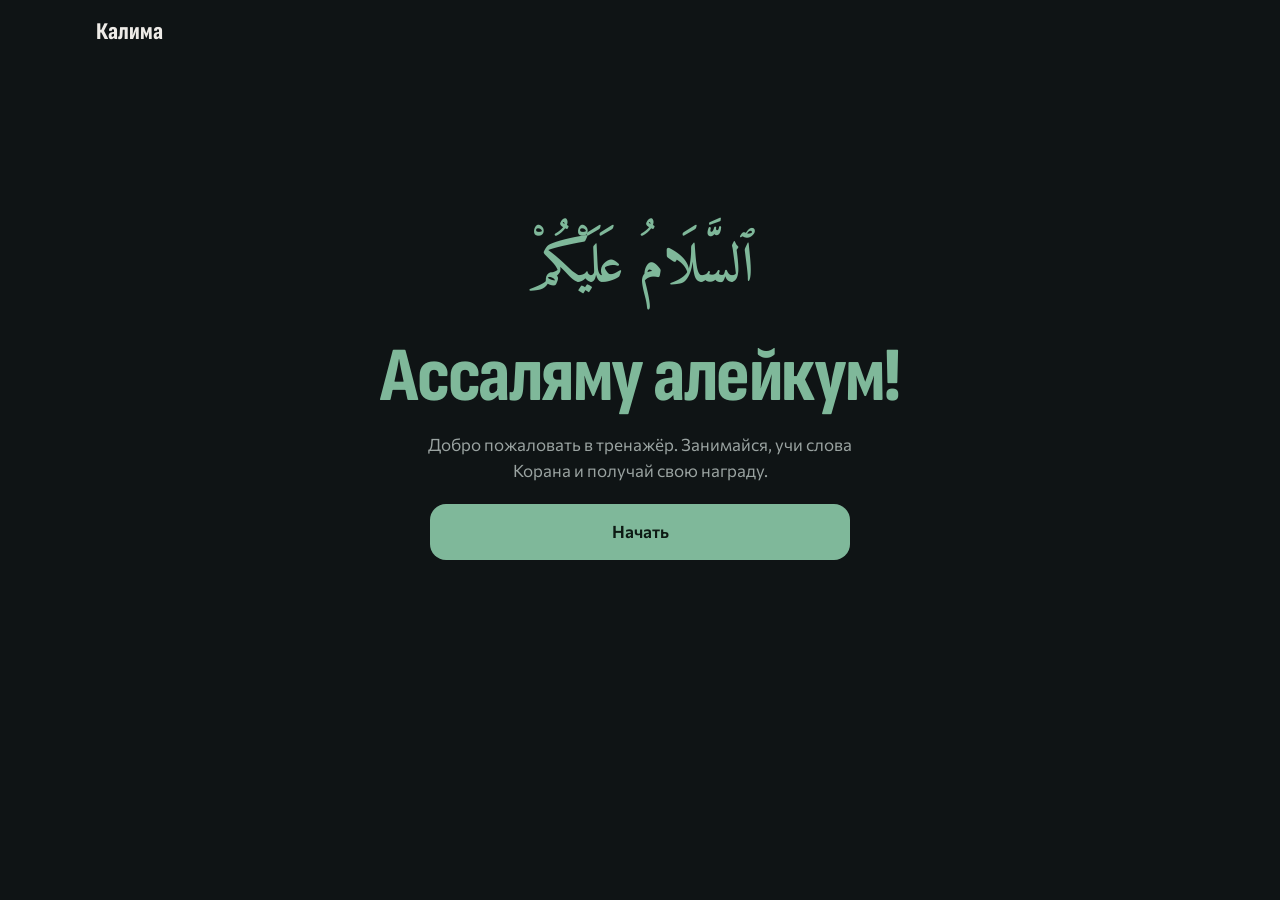
==== index.html @ 05bab37b "Show complete Telegram menu in design preview — index.html" ====
<!doctype html>
<html lang="ru">
<head>
  <meta charset="utf-8">
  <meta name="viewport" content="width=device-width, initial-scale=1, viewport-fit=cover">
  <title>Калима: слова Корана</title>
  <meta name="description" content="Калима: тренажёр слов Корана в Telegram для начинающих. Карточки, тест из трёх вариантов, слова по сурам и повтор забытого.">
  <!-- nurtech-check-disable no-og-image: это мини-приложение Telegram, оно открывается кнопкой бота, а не ссылкой; превью сделаем на шаге публикации, если понадобится -->
  <meta name="theme-color" content="#0F1415">
  <link rel="icon" href="favicon.svg" type="image/svg+xml">
  <link rel="preconnect" href="https://fonts.googleapis.com">
  <link rel="preconnect" href="https://fonts.gstatic.com" crossorigin>
  <link href="https://fonts.googleapis.com/css2?family=Amiri:wght@400;700&family=Commissioner:wght@400;500;600&family=STIX+Two+Text:wght@400;500;600;700&family=Sofia+Sans+Condensed:wght@600;800&display=swap" rel="stylesheet">
  <!-- nurtech-check-disable latin-only-font: Amiri только для арабского текста (lang="ar") -->
  <link rel="stylesheet" href="styles.css?v=20">
  <script>try { var t = JSON.parse(localStorage.getItem('kalima.v1')).s.theme; if (t && t !== 'night') document.documentElement.dataset.theme = t; } catch (e) {}</script>
  <script src="https://telegram.org/js/telegram-web-app.js"></script>
  <script src="app.js?v=20" defer></script>
</head>
<body>
  <main class="app">
    <header class="top">
      <button class="logo" type="button" data-go="home">Калима</button>
      <small id="where"></small>
    </header>
    <div id="view" aria-live="polite">
      <h1 class="muted" style="font-size:var(--s2)">Загружаем слова…</h1>
    </div>
  </main>
  <div id="sheet" hidden></div>
</body>
</html>
---- styles.css ----
/* Калима. Токены и компоненты описаны в DESIGN.md («Ночное чтение»).
   nurtech-check-disable latin-only-font: Amiri только для арабского текста (lang="ar"), русский набран Commissioner и Sofia Sans Condensed */
:root {
  --bg: #0F1415; --raise: #161D1E; --lamp: #2A2620; --ink: #EDEBE7; --muted: #9AA3A1; --line: #273032;
  --accent: #D39A68; --accent-ink: #1A1410; --ok: #7FB89A; --ok-ink: #0E1A14; --bad: #E08378; --scheme: dark;
  --f-head: "Sofia Sans Condensed", sans-serif; --f-text: "Commissioner", sans-serif; --f-ar: "Amiri", serif;
  --s1: .875rem; --s2: 1.0625rem; --s3: 1.5rem; --s4: clamp(2.6rem, 1.6rem + 4.4vw, 4.8rem);
  --word: clamp(4.5rem, 3rem + 10vw, 7.5rem);
}
/* Фоны на выбор (экран «Фон и чтец»). «Ночь» — основной, токены выше. */
:root[data-theme="emerald"] { --bg: #0D1A15; --raise: #13241D; --lamp: #26302A; --ink: #ECF1ED; --muted: #9BAEA5; --line: #22362D; --accent: #D7A06E; --ok: #86C3A1; }
:root[data-theme="sea"] { --bg: #0C1620; --raise: #122130; --lamp: #262B2E; --ink: #E8EDF1; --muted: #97A6B2; --line: #213242; }
:root[data-theme="day"] { --bg: #EEF1EE; --raise: #FFFFFF; --lamp: #F6F4EE; --ink: #18201E; --muted: #56625E; --line: #D5DCD8; --accent: #9E5422; --accent-ink: #FFFFFF; --ok: #2B7A53; --ok-ink: #FFFFFF; --bad: #B23F35; --scheme: light; }
*, *::before, *::after { box-sizing: border-box; margin: 0; }
html { -webkit-text-size-adjust: 100%; }
img, video { max-width: 100%; height: auto; display: block; }
body { background: var(--bg); color: var(--ink); font: 400 var(--s2)/1.55 var(--f-text); min-height: 100svh; -webkit-tap-highlight-color: transparent; }
button { font: inherit; color: inherit; cursor: pointer; }
:focus-visible { outline: 2px solid var(--accent); outline-offset: 3px; }
[hidden] { display: none !important; }

.app { max-width: 1120px; margin: 0 auto; padding: 20px 16px 48px; display: grid; gap: 28px; }
.top { display: flex; justify-content: space-between; align-items: center; gap: 12px; }
.logo { font: 800 var(--s3)/1 var(--f-head); background: none; border: 0; padding: 0; }
.top small, .muted { color: var(--muted); font-size: var(--s1); }

h1 { font: 800 var(--s4)/.9 var(--f-head); letter-spacing: -.02em; text-wrap: balance; }
h2 { font: 800 clamp(1.8rem, 1.4rem + 1.6vw, 2.6rem)/.95 var(--f-head); letter-spacing: -.015em; text-wrap: balance; }
p { text-wrap: pretty; }
.lead { color: var(--muted); margin-top: 14px; max-width: 40ch; }

/* Страница аята */
.page { padding: 32px 20px 24px; border-radius: 24px; background: radial-gradient(120% 70% at 50% 0%, var(--lamp) 0%, var(--raise) 55%); text-align: center; }
.ayah { direction: rtl; font: 400 clamp(1.75rem, 1.3rem + 2.2vw, 2.6rem)/2 var(--f-ar); color: var(--muted); }
.ayah b { font-weight: 700; color: var(--accent); }
.gloss { display: inline-grid; gap: 6px; margin-top: 16px; padding-top: 16px; border-top: 1px solid var(--line); max-width: 46ch; }
.gloss strong { font: 800 var(--s3)/1.05 var(--f-head); }
.gloss span { color: var(--muted); font-size: var(--s1); }

/* Кнопки */
.btn { display: flex; align-items: center; justify-content: center; gap: 10px; min-height: 56px; padding: 0 20px; border-radius: 16px; background: var(--accent); color: var(--accent-ink); font: 600 var(--s2)/1.1 var(--f-text); border: 0; width: 100%; text-align: center; }
.btn:active { filter: brightness(.92); }
.btn.ghost { background: none; color: var(--ink); border: 1px solid var(--line); }
.btn:disabled { opacity: .4; }
.row2 { display: grid; grid-template-columns: 1fr 1fr; gap: 8px; }
.stack { display: grid; gap: 12px; }

/* Список */
.list { border-top: 1px solid var(--line); }
.list > * { display: flex; justify-content: space-between; align-items: center; gap: 12px; width: 100%; min-height: 56px; padding: 8px 0; border: 0; border-bottom: 1px solid var(--line); background: none; text-align: left; text-decoration: none; }
.list b { font: 600 var(--s3)/1 var(--f-head); color: var(--accent); white-space: nowrap; }
.list .sub { display: block; color: var(--muted); font-size: var(--s1); }
.list .ar-s { font: 700 1.6rem/1.2 var(--f-ar); direction: rtl; display: inline-block; min-width: 3.2rem; margin-right: 12px; }

/* Урок */
.progress { height: 4px; border-radius: 2px; background: var(--line); overflow: hidden; }
.progress i { display: block; height: 100%; background: var(--accent); transition: width .3s ease; }
.card { min-height: 300px; display: grid; place-content: center; gap: 12px; border: 0; width: 100%; color: var(--ink); }
.word { font: 700 var(--word)/1.25 var(--f-ar); direction: rtl; }
.card .ru { font: 800 var(--s3)/1.1 var(--f-head); }
.ans { display: grid; gap: 8px; }
.ans button { min-height: 56px; border-radius: 16px; background: var(--raise); border: 1px solid var(--line); font: 500 var(--s2)/1.2 var(--f-text); text-align: left; padding: 10px 18px; }
.ans .ok { border-color: var(--ok); color: var(--ok); }
.ans .bad { border-color: var(--bad); color: var(--bad); }
.note { color: var(--muted); font-size: var(--s1); }

/* Мусхаф */
.verse { padding: 20px 16px; border-radius: 20px; background: var(--raise); display: grid; gap: 12px; }
.verse .n { color: var(--muted); font-size: var(--s1); }
.chips { direction: rtl; display: flex; flex-wrap: wrap; gap: 6px 4px; justify-content: flex-start; }
.chips span, .chips button { font: 400 clamp(1.6rem, 1.3rem + 1.2vw, 2.1rem)/1.7 var(--f-ar); padding: 0 8px; border-radius: 12px; border: 1px solid transparent; background: none; color: var(--muted); }
.chips .k { color: var(--ok); }
.chips .nw { border-color: var(--line); color: var(--ink); }
.chips .lrn { color: var(--accent); }
.legend { display: flex; flex-wrap: wrap; gap: 4px 16px; font-size: var(--s1); color: var(--muted); }
.legend i { display: inline-block; width: 10px; height: 10px; border-radius: 3px; margin-right: 6px; vertical-align: 0; }

/* Нижняя карточка слова */
.sheet-wrap { position: fixed; inset: 0; background: rgb(0 0 0 / .55); display: grid; align-items: end; z-index: 10; }
.sheet { background: var(--raise); border-radius: 24px 24px 0 0; padding: 24px 16px calc(20px + env(safe-area-inset-bottom)); display: grid; gap: 12px; text-align: center; max-width: 640px; width: 100%; margin: 0 auto; border-top: 1px solid var(--line); animation: up .22s ease-out; }
.sheet .ru { font: 800 var(--s3)/1.1 var(--f-head); }
@keyframes up { from { transform: translateY(24px); opacity: 0; } }

.credits { color: var(--muted); font-size: var(--s1); border-top: 1px solid var(--line); padding-top: 16px; }

@media (min-width: 900px) {
  .wrap { display: grid; grid-template-columns: 1.1fr 1fr; gap: 64px; align-items: center; }
  .narrow { max-width: 640px; width: 100%; margin: 0 auto; }
}
@media (prefers-reduced-motion: reduce) { *, *::before, *::after { animation: none !important; transition: none !important; } }

/* Приветствие при первом запуске: зелёный по просьбе заказчицы */
.welcome { min-height: 70svh; display: grid; align-content: center; gap: 20px; text-align: center; justify-items: center; }
.welcome .ayah { color: var(--ok); font-weight: 700; font-size: clamp(2.4rem, 1.8rem + 3vw, 3.4rem); }
.welcome h1 { color: var(--ok); }
.welcome .lead { margin-top: 0; }
.welcome .btn { max-width: 420px; background: var(--ok); color: var(--ok-ink); }

/* Звук */
.sound { display: flex; gap: 8px; justify-content: center; flex-wrap: wrap; }
.snd { display: inline-flex; align-items: center; gap: 8px; min-height: 44px; padding: 0 16px; border-radius: 999px; border: 1px solid var(--line); background: none; color: var(--ink); font: 500 var(--s1)/1 var(--f-text); }
.snd svg { width: 18px; height: 18px; color: var(--accent); }
.snd.on { border-color: var(--accent); color: var(--accent); }
.snd.err { opacity: .5; }
.vhead { display: flex; justify-content: space-between; align-items: center; gap: 12px; }
.chips button:not([class]) { color: var(--muted); }
.card .word { line-height: 1.7; }

/* Хифз */
.hz .chips { justify-content: center; }
.hz .chips button { color: var(--ink); }
.chips .hid { filter: blur(9px); color: var(--muted); }
.seg { display: grid; grid-template-columns: repeat(4, 1fr); gap: 6px; }
.seg button { min-height: 44px; border-radius: 12px; border: 1px solid var(--line); background: none; font: 600 var(--s2)/1 var(--f-head); }
.seg .on { border-color: var(--accent); color: var(--accent); }
.btn svg { width: 20px; height: 20px; }
.btn.okb { background: var(--ok); color: var(--ok-ink); }
.qari { display: grid; grid-template-columns: 1fr 1fr; gap: 6px; }
.qari button { min-height: 44px; border-radius: 12px; border: 1px solid var(--line); background: none; font: 500 var(--s1)/1.2 var(--f-text); padding: 6px 10px; }
.qari .on { border-color: var(--accent); color: var(--accent); }

/* Трекер хифза */
.track { background: var(--raise); border-radius: 20px; padding: 18px 16px; display: grid; gap: 12px; }
.track-top { display: flex; justify-content: space-between; gap: 12px; font-size: var(--s1); color: var(--muted); }
.track-top span:first-child { color: var(--ink); font-weight: 600; }
.today { font-size: var(--s2); }
.today b { font: 800 2.4rem/1 var(--f-head); color: var(--accent); margin-right: 4px; }
.goal { display: grid; gap: 8px; }
.road { position: relative; height: 10px; border-radius: 5px; background: var(--line); margin: 18px 22px 4px 0; }
.road > i { position: absolute; inset: 0 auto 0 0; border-radius: 5px; background: var(--ok); }
.road .stop { position: absolute; top: 50%; width: 12px; height: 12px; margin: -6px 0 0 -6px; border-radius: 50%; background: var(--bg); border: 2px solid var(--muted); }
.road .stop.done { border-color: var(--ok); background: var(--ok); }
.road .crown { position: absolute; right: -22px; top: 50%; transform: translateY(-58%); width: 32px; height: 32px; color: var(--accent); }
.road .crown svg { width: 100%; height: 100%; }
.road .crown.done { color: var(--ok); }
.road-labels { display: flex; justify-content: space-between; font-size: var(--s1); color: var(--muted); }
.plan b { font-size: 1.15rem; }
.remind { display: grid; gap: 10px; }
.time { display: flex; justify-content: space-between; align-items: center; gap: 12px; }
.time input { min-height: 48px; border-radius: 12px; border: 1px solid var(--line); background: var(--bg); color: var(--ink); font: 600 1.25rem/1 var(--f-text); padding: 0 12px; color-scheme: var(--scheme); }

/* Главный экран следует книжному макету: фактура, растительные арки и крупные засечки. */
.home-screen { max-width: 640px; gap: 26px; padding: 24px 8px 40px; }
.home-screen .top { justify-content: flex-start; padding: 0 18px; }
.home-screen .logo { display: flex; align-items: center; gap: 18px; min-height: 54px; font: 700 2.25rem/1.15 "STIX Two Text", Georgia, serif; color: var(--ink); }
.home-screen .logo::before { content: ""; width: 58px; height: 54px; flex: none; border-right: 1px solid #b8b2a0; padding-right: 14px; background: url("data:image/svg+xml,%3Csvg xmlns='http://www.w3.org/2000/svg' viewBox='0 0 64 64'%3E%3Cpath d='M15 28c-3-13 12-12 17-24 5 12 20 11 17 24' fill='none' stroke='%23eee5cb' stroke-width='2.5'/%3E%3Cpath d='M5 33c10 0 19 3 27 12 8-9 17-12 27-12l-3 14c-10-1-19 3-24 10-5-7-14-11-24-10z' fill='%23dfbc7d'/%3E%3Cpath d='M4 48c13-1 23 5 28 12 5-7 15-13 28-12M10 25c10 2 17 8 22 16 5-8 12-14 22-16' fill='none' stroke='%23f6efda' stroke-width='3'/%3E%3C/svg%3E") left center / 42px 48px no-repeat; }
.home { --f-home: "STIX Two Text", Georgia, serif; display: grid; gap: 16px; }
.home h1 { font: 700 clamp(1.9rem, 7.6vw, 2.5rem)/1.15 var(--f-home); letter-spacing: -.025em; margin: 0 16px 4px; text-wrap: auto; }
.choices { display: grid; gap: 12px; }
.choice { --card-ink: #25180c; --card-line: #9f713e; position: relative; isolation: isolate; width: 100%; min-width: 0; min-height: 212px; border: 0; border-radius: 24px; color: var(--card-ink); text-align: left; overflow: hidden; }
.choice::after { content: ""; position: absolute; z-index: -1; inset: 0; pointer-events: none; opacity: .12; background-image: url("data:image/svg+xml,%3Csvg xmlns='http://www.w3.org/2000/svg' width='170' height='170'%3E%3Cfilter id='n'%3E%3CfeTurbulence type='fractalNoise' baseFrequency='.78' numOctaves='3' stitchTiles='stitch'/%3E%3C/filter%3E%3Crect width='100%25' height='100%25' opacity='.6' filter='url(%23n)'/%3E%3C/svg%3E"); mix-blend-mode: multiply; }
.c-words { background: radial-gradient(ellipse at 18% 18%, #f9d9a7, #eebc7c 95%); }
.c-hifz { --card-ink: #123b2b; --card-line: #3e8060; background: radial-gradient(ellipse at 15% 15%, #bcdfc0, #91c4a5 95%); padding: 22px 20px 20px; display: flex; flex-direction: column; justify-content: space-between; gap: 24px; }
.choice-main { position: relative; display: block; width: 100%; min-height: 212px; padding: 24px 20px 78px; border: 0; border-radius: inherit; background: none; text-align: left; color: inherit; }
.c-copy { position: relative; z-index: 1; display: grid; gap: 8px; pointer-events: none; }
.c-title { display: block; max-width: 68%; font: 700 clamp(1.9rem, 8.6vw, 2.7rem)/1.02 var(--f-home); letter-spacing: -.025em; }
.c-desc { display: block; max-width: 78%; font: 400 clamp(.875rem, 3.7vw, 1.125rem)/1.35 var(--f-home); }
.c-words .c-desc { margin-top: 4px; }
.c-subtitle { font-size: clamp(1rem, 4.4vw, 1.375rem); font-weight: 700; }
.c-hifz .c-title { font-size: clamp(2.25rem, 10vw, 3rem); margin-bottom: 0; }
.c-manuscript { position: absolute; z-index: 0; top: 0; right: -2px; bottom: 0; width: 43%; display: grid; place-items: center; pointer-events: none; }
.c-manuscript::before { content: ""; position: absolute; inset: 0; background: var(--card-line); -webkit-mask: url('assets/manuscript-frame.webp') center top / 100% 100% no-repeat; mask: url('assets/manuscript-frame.webp') center top / 100% 100% no-repeat; opacity: .5; }
.c-manuscript [lang="ar"] { position: relative; margin-top: 3px; font: 700 clamp(2.6rem, 12vw, 3.6rem)/1.8 var(--f-ar); direction: rtl; }
.c-hifz .c-manuscript { bottom: 0; }
.c-hifz .c-manuscript::before { -webkit-mask-position: center top; mask-position: center top; opacity: .42; }
.c-hifz .c-manuscript [lang="ar"] { margin-top: -12px; }
.c-footer { position: relative; z-index: 1; display: flex; align-items: end; gap: 16px; width: 100%; }
.c-stat { display: block; font: 500 clamp(.9rem, 3.9vw, 1.125rem)/1.35 var(--f-home); }
.c-arrow { flex: none; display: grid; place-items: center; width: 40px; height: 40px; border-radius: 50%; background: var(--card-ink); color: #f5f1e7; margin-left: auto; }
.c-arrow svg { width: 24px; height: 24px; }
.c-review { position: absolute; z-index: 2; bottom: 24px; left: 20px; width: 58%; min-height: 38px; padding: 8px 16px; border: 0; border-radius: 24px; background: #5b3017; color: #fff3df; display: flex; align-items: center; justify-content: space-between; gap: 8px; font: 600 clamp(.9rem, 4vw, 1.25rem)/1.1 var(--f-home); text-align: left; }
.c-review span { flex: none; width: 18px; height: 18px; transform: rotate(-35deg); }
.c-review svg { width: 100%; height: 100%; }
.c-complete { position: absolute; bottom: 24px; left: 20px; font: 500 1rem/1.3 var(--f-home); }
.c-progress { width: calc(100% - 58px); display: grid; gap: 10px; }
.c-segments { display: flex; gap: 6px; height: 9px; }
.c-segments > span { flex: 1; min-width: 0; border: 1.5px solid rgb(244 252 235 / .8); border-radius: 8px; background: transparent; }
.c-segments > .done { background: var(--card-ink); border-color: var(--card-ink); }
.home-quran { display: flex; align-items: center; gap: 16px; width: 100%; min-height: 80px; padding: 16px 20px; border: 1px solid var(--line); border-radius: 22px; background: linear-gradient(125deg, color-mix(in srgb, var(--raise), var(--ink) 9%), var(--raise)); color: var(--ink); text-align: left; }
.home-book { display: flex; flex: none; align-items: center; width: 52px; padding-right: 16px; border-right: 1px solid color-mix(in srgb, var(--ink), transparent 60%); color: var(--ink); }
.home-book svg { width: 35px; height: 42px; flex: none; stroke-width: 1.2; }
.home-row-title { display: block; font: 700 clamp(1.125rem, 5vw, 1.6rem)/1.2 var(--f-home); }
.home .sub { display: block; color: var(--muted); font: 400 clamp(.875rem, 3.6vw, 1.125rem)/1.4 var(--f-home); margin-top: 4px; }
.home-chevron { width: 20px; height: 24px; flex: none; margin-left: auto; color: var(--ink); }
.home-chevron svg { width: 100%; height: 100%; }
.home-options { margin: 2px 8px 0; border-top: 1px solid var(--line); }
.home-options > button { display: flex; align-items: center; gap: 16px; min-height: 80px; width: 100%; padding: 16px 8px; border: 0; border-bottom: 1px solid var(--line); background: none; text-align: left; }
.home-options > button > span:not([class]) { min-width: 0; }
.home-options .home-row-title { font-size: clamp(1.05rem, 4.4vw, 1.3rem); font-weight: 500; }
.home-option-icon { display: flex; flex: none; align-items: center; width: 42px; padding-right: 14px; border-right: 1px solid var(--line); color: var(--ink); }
.home-option-icon svg { width: 28px; height: 32px; flex: none; stroke-width: 1.5; }
.home-switch { flex: none; margin-left: auto; width: 44px; height: 26px; padding: 3px; border-radius: 20px; background: var(--line); transition: background .2s; }
.home-switch::after { content: ""; display: block; height: 20px; width: 20px; border-radius: 50%; background: var(--ink); transition: transform .2s; }
.home-switch.on { background: #c7994e; }
.home-switch.on::after { transform: translateX(18px); background: #fff1d6; }
.choice-main:focus-visible { outline-offset: -4px; outline-color: var(--card-ink); }
.c-hifz:focus-visible, .c-review:focus-visible { outline-color: var(--ink); }
.choice-main:active, .c-hifz:active, .c-review:active, .home-quran:active { filter: brightness(.95); }
@media (hover: hover) { .choice-main:hover, .c-hifz:hover, .home-quran:hover { filter: brightness(1.035); } }
@media (min-width: 600px) {
  .home-screen { padding: 32px 16px 64px; gap: 30px; }
  .home { gap: 20px; }
  .choice-main, .c-hifz { min-height: 286px; padding-left: 28px; padding-right: 28px; }
  .choice-main { padding-top: 28px; }
  .c-copy { gap: 10px; }
  .c-review { left: 28px; bottom: 28px; min-height: 48px; }
  .c-manuscript [lang="ar"] { font-size: 4rem; }
  .c-arrow { width: 48px; height: 48px; }
  .home-quran { min-height: 108px; padding: 20px 28px; }
}
@media (max-width: 359px) {
  .home-screen { padding-left: 6px; padding-right: 6px; }
  .choice-main, .c-hifz { padding-left: 18px; padding-right: 18px; }
  .c-title { max-width: 70%; }
  .c-desc { font-size: .8rem; }
  .c-subtitle { font-size: .95rem; }
  .c-review { left: 18px; width: 61%; font-size: .85rem; }
  .home-quran { padding: 16px; gap: 12px; }
  .home-book { width: 42px; padding-right: 10px; }
}

/* Фон и чтец */
.themes { display: grid; grid-template-columns: repeat(2, 1fr); gap: 8px; }
.theme { display: grid; gap: 10px; padding: 12px; border-radius: 16px; border: 1px solid var(--line); background: var(--raise); text-align: left; font: 600 var(--s2)/1.1 var(--f-text); }
.theme.on { border-color: var(--accent); box-shadow: inset 0 0 0 1px var(--accent); }
.theme .sw { display: flex; align-items: center; justify-content: space-between; height: 56px; padding: 0 12px; border-radius: 10px; font: 700 1.5rem/1 var(--f-ar); }
.theme .sw i { width: 16px; height: 16px; border-radius: 50%; }
.list .on b { color: var(--accent); }
.list .pick { color: var(--accent); }
.tools { display: flex; gap: 8px; flex-wrap: wrap; justify-content: center; }

/* Тафсир в нижнем окне */
.sheet.long { max-height: 88svh; overflow-y: auto; text-align: left; }
.tabs { display: grid; grid-template-columns: repeat(3, 1fr); gap: 6px; }
.tabs button { min-height: 44px; border-radius: 12px; border: 1px solid var(--line); background: none; font: 500 var(--s1)/1.2 var(--f-text); padding: 6px 4px; white-space: nowrap; }
.tabs .on { border-color: var(--accent); color: var(--accent); }
.tafsir { display: grid; gap: 10px; max-width: 65ch; }
.tafsir p { line-height: 1.6; }
.sheet h3 { font: 800 var(--s3)/1.05 var(--f-head); }

/* Картинка аята для статуса */
.tabs.two { grid-template-columns: 1fr 1fr; }
.shot { width: 100%; max-width: 300px; max-height: 52svh; object-fit: contain; margin: 0 auto; border-radius: 16px; border: 1px solid var(--line); }

/* Чтение Корана */
.find { min-height: 48px; border-radius: 12px; border: 1px solid var(--line); background: var(--raise); color: var(--ink); font: 400 var(--s2)/1 var(--f-text); padding: 0 14px; width: 100%; }
.find::placeholder { color: var(--muted); }
.seg.three { grid-template-columns: repeat(3, 1fr); }
.mushaf { padding: 24px 16px; border-radius: 24px; background: radial-gradient(120% 40% at 50% 0%, var(--lamp) 0%, var(--raise) 60%); font: 400 calc(1.75rem * var(--fs, 1))/2.1 var(--f-ar); text-align: justify; }
.mushaf .opening { text-align: center; color: var(--muted); font-size: .8em; }
.mushaf .basm { color: var(--ink); font-size: 1em; margin-bottom: 8px; }
.mushaf .flow { text-align: justify; text-align-last: center; }
.mushaf .rv { padding: 12px 0; border-bottom: 1px solid var(--line); text-align: right; }
.mushaf .rv:last-child { border-bottom: 0; }
.mushaf .rv .note { font-family: var(--f-text); line-height: 1.5; text-align: left; margin-top: 6px; }
.ra { cursor: pointer; border-radius: 8px; transition: background-color .2s ease, color .2s ease; }
.ra.now { color: var(--accent); background: color-mix(in srgb, var(--accent) 14%, transparent); }
.rn { color: var(--accent); font-size: .85em; white-space: nowrap; }
.seg.juz { grid-template-columns: repeat(6, 1fr); }
.list .tick { flex: none; display: grid; place-items: center; width: 26px; height: 26px; border-radius: 8px; border: 1.5px solid var(--line); color: var(--accent-ink); }
.list .on .tick { background: var(--accent); border-color: var(--accent); }
.list .tick svg { width: 16px; height: 16px; }
.btn.stick { position: sticky; bottom: calc(12px + env(safe-area-inset-bottom)); }
.undo { display: flex; align-items: center; justify-content: space-between; gap: 12px; padding: 8px 12px 8px 16px; border: 1px solid var(--line); border-radius: 12px; font-size: var(--s1); }
.undo button { flex: none; min-height: 44px; padding: 0 8px; border: 0; background: none; color: var(--accent); font: 600 var(--s1)/1 var(--f-text); }
.seg.juz .on { background: var(--accent); border-color: var(--accent); color: var(--accent-ink); }
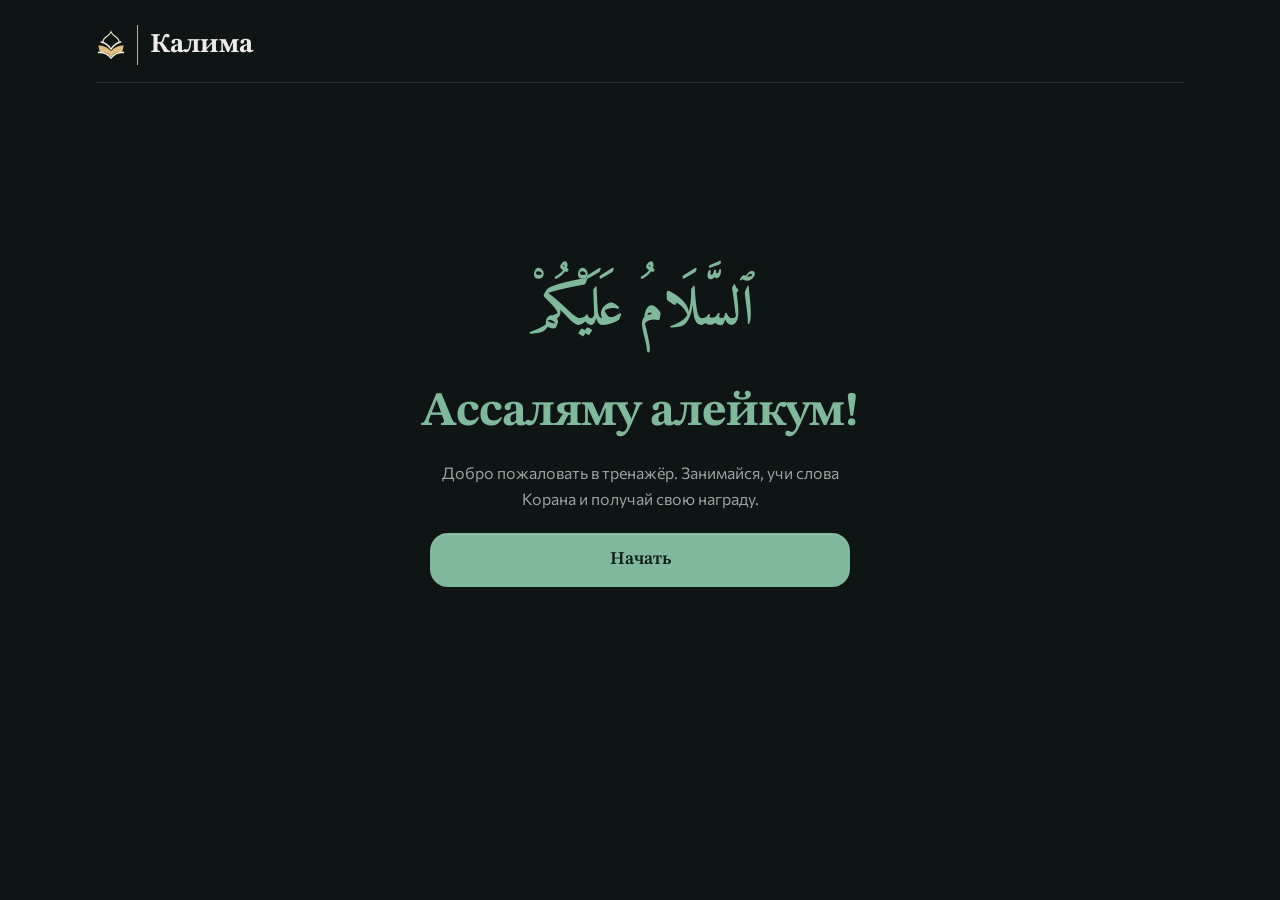
==== commit 4d2e9ede: "Unify inner screens and switch default tafsir to Russian Ibn Kathir" ====
--- a/index.html
+++ b/index.html
@@ -10,12 +10,12 @@
   <link rel="icon" href="favicon.svg" type="image/svg+xml">
   <link rel="preconnect" href="https://fonts.googleapis.com">
   <link rel="preconnect" href="https://fonts.gstatic.com" crossorigin>
-  <link href="https://fonts.googleapis.com/css2?family=Amiri:wght@400;700&family=Commissioner:wght@400;500;600&family=STIX+Two+Text:wght@400;500;600;700&family=Sofia+Sans+Condensed:wght@600;800&display=swap" rel="stylesheet">
+  <link href="https://fonts.googleapis.com/css2?family=Amiri:wght@400;700&family=Commissioner:wght@400;500;600&family=STIX+Two+Text:wght@400;500;600;700&display=swap" rel="stylesheet">
   <!-- nurtech-check-disable latin-only-font: Amiri только для арабского текста (lang="ar") -->
-  <link rel="stylesheet" href="styles.css?v=20">
+  <link rel="stylesheet" href="styles.css?v=22">
   <script>try { var t = JSON.parse(localStorage.getItem('kalima.v1')).s.theme; if (t && t !== 'night') document.documentElement.dataset.theme = t; } catch (e) {}</script>
   <script src="https://telegram.org/js/telegram-web-app.js"></script>
-  <script src="app.js?v=20" defer></script>
+  <script src="app.js?v=22" defer></script>
 </head>
 <body>
   <main class="app">
--- a/styles.css
+++ b/styles.css
@@ -1,11 +1,11 @@
 /* Калима. Токены и компоненты описаны в DESIGN.md («Ночное чтение»).
-   nurtech-check-disable latin-only-font: Amiri только для арабского текста (lang="ar"), русский набран Commissioner и Sofia Sans Condensed */
+   nurtech-check-disable latin-only-font: Amiri только для арабского текста (lang="ar"), русский набран Commissioner и STIX Two Text */
 :root {
   --bg: #0F1415; --raise: #161D1E; --lamp: #2A2620; --ink: #EDEBE7; --muted: #9AA3A1; --line: #273032;
   --accent: #D39A68; --accent-ink: #1A1410; --ok: #7FB89A; --ok-ink: #0E1A14; --bad: #E08378; --scheme: dark;
-  --f-head: "Sofia Sans Condensed", sans-serif; --f-text: "Commissioner", sans-serif; --f-ar: "Amiri", serif;
-  --s1: .875rem; --s2: 1.0625rem; --s3: 1.5rem; --s4: clamp(2.6rem, 1.6rem + 4.4vw, 4.8rem);
-  --word: clamp(4.5rem, 3rem + 10vw, 7.5rem);
+  --f-head: "STIX Two Text", Georgia, serif; --f-text: "Commissioner", sans-serif; --f-ar: "Amiri", serif;
+  --s1: .875rem; --s2: 1.0625rem; --s3: 1.5rem; --s4: clamp(2rem, 1.4rem + 2.4vw, 3rem);
+  --word: clamp(3.5rem, 15vw, 6.5rem);
 }
 /* Фоны на выбор (экран «Фон и чтец»). «Ночь» — основной, токены выше. */
 :root[data-theme="emerald"] { --bg: #0D1A15; --raise: #13241D; --lamp: #26302A; --ink: #ECF1ED; --muted: #9BAEA5; --line: #22362D; --accent: #D7A06E; --ok: #86C3A1; }
@@ -24,8 +24,8 @@
 .logo { font: 800 var(--s3)/1 var(--f-head); background: none; border: 0; padding: 0; }
 .top small, .muted { color: var(--muted); font-size: var(--s1); }
 
-h1 { font: 800 var(--s4)/.9 var(--f-head); letter-spacing: -.02em; text-wrap: balance; }
-h2 { font: 800 clamp(1.8rem, 1.4rem + 1.6vw, 2.6rem)/.95 var(--f-head); letter-spacing: -.015em; text-wrap: balance; }
+h1 { font: 700 var(--s4)/1.12 var(--f-head); letter-spacing: -.02em; text-wrap: balance; }
+h2 { font: 700 clamp(1.7rem, 1.35rem + 1.4vw, 2.4rem)/1.14 var(--f-head); letter-spacing: -.015em; text-wrap: balance; }
 p { text-wrap: pretty; }
 .lead { color: var(--muted); margin-top: 14px; max-width: 40ch; }
 
@@ -34,7 +34,7 @@
 .ayah { direction: rtl; font: 400 clamp(1.75rem, 1.3rem + 2.2vw, 2.6rem)/2 var(--f-ar); color: var(--muted); }
 .ayah b { font-weight: 700; color: var(--accent); }
 .gloss { display: inline-grid; gap: 6px; margin-top: 16px; padding-top: 16px; border-top: 1px solid var(--line); max-width: 46ch; }
-.gloss strong { font: 800 var(--s3)/1.05 var(--f-head); }
+.gloss strong { font: 700 var(--s3)/1.2 var(--f-head); }
 .gloss span { color: var(--muted); font-size: var(--s1); }
 
 /* Кнопки */
@@ -57,7 +57,7 @@
 .progress i { display: block; height: 100%; background: var(--accent); transition: width .3s ease; }
 .card { min-height: 300px; display: grid; place-content: center; gap: 12px; border: 0; width: 100%; color: var(--ink); }
 .word { font: 700 var(--word)/1.25 var(--f-ar); direction: rtl; }
-.card .ru { font: 800 var(--s3)/1.1 var(--f-head); }
+.card .ru { font: 700 var(--s3)/1.2 var(--f-head); }
 .ans { display: grid; gap: 8px; }
 .ans button { min-height: 56px; border-radius: 16px; background: var(--raise); border: 1px solid var(--line); font: 500 var(--s2)/1.2 var(--f-text); text-align: left; padding: 10px 18px; }
 .ans .ok { border-color: var(--ok); color: var(--ok); }
@@ -78,7 +78,7 @@
 /* Нижняя карточка слова */
 .sheet-wrap { position: fixed; inset: 0; background: rgb(0 0 0 / .55); display: grid; align-items: end; z-index: 10; }
 .sheet { background: var(--raise); border-radius: 24px 24px 0 0; padding: 24px 16px calc(20px + env(safe-area-inset-bottom)); display: grid; gap: 12px; text-align: center; max-width: 640px; width: 100%; margin: 0 auto; border-top: 1px solid var(--line); animation: up .22s ease-out; }
-.sheet .ru { font: 800 var(--s3)/1.1 var(--f-head); }
+.sheet .ru { font: 700 var(--s3)/1.2 var(--f-head); }
 @keyframes up { from { transform: translateY(24px); opacity: 0; } }
 
 .credits { color: var(--muted); font-size: var(--s1); border-top: 1px solid var(--line); padding-top: 16px; }
@@ -124,7 +124,7 @@
 .track-top { display: flex; justify-content: space-between; gap: 12px; font-size: var(--s1); color: var(--muted); }
 .track-top span:first-child { color: var(--ink); font-weight: 600; }
 .today { font-size: var(--s2); }
-.today b { font: 800 2.4rem/1 var(--f-head); color: var(--accent); margin-right: 4px; }
+.today b { font: 700 2.4rem/1 var(--f-head); color: var(--accent); margin-right: 4px; }
 .goal { display: grid; gap: 8px; }
 .road { position: relative; height: 10px; border-radius: 5px; background: var(--line); margin: 18px 22px 4px 0; }
 .road > i { position: absolute; inset: 0 auto 0 0; border-radius: 5px; background: var(--ok); }
@@ -142,8 +142,8 @@
 /* Главный экран следует книжному макету: фактура, растительные арки и крупные засечки. */
 .home-screen { max-width: 640px; gap: 26px; padding: 24px 8px 40px; }
 .home-screen .top { justify-content: flex-start; padding: 0 18px; }
-.home-screen .logo { display: flex; align-items: center; gap: 18px; min-height: 54px; font: 700 2.25rem/1.15 "STIX Two Text", Georgia, serif; color: var(--ink); }
-.home-screen .logo::before { content: ""; width: 58px; height: 54px; flex: none; border-right: 1px solid #b8b2a0; padding-right: 14px; background: url("data:image/svg+xml,%3Csvg xmlns='http://www.w3.org/2000/svg' viewBox='0 0 64 64'%3E%3Cpath d='M15 28c-3-13 12-12 17-24 5 12 20 11 17 24' fill='none' stroke='%23eee5cb' stroke-width='2.5'/%3E%3Cpath d='M5 33c10 0 19 3 27 12 8-9 17-12 27-12l-3 14c-10-1-19 3-24 10-5-7-14-11-24-10z' fill='%23dfbc7d'/%3E%3Cpath d='M4 48c13-1 23 5 28 12 5-7 15-13 28-12M10 25c10 2 17 8 22 16 5-8 12-14 22-16' fill='none' stroke='%23f6efda' stroke-width='3'/%3E%3C/svg%3E") left center / 42px 48px no-repeat; }
+.logo { display: flex; align-items: center; gap: 18px; min-height: 54px; font: 700 2.25rem/1.15 "STIX Two Text", Georgia, serif; color: var(--ink); }
+.logo::before { content: ""; width: 58px; height: 54px; flex: none; border-right: 1px solid #b8b2a0; padding-right: 14px; background: url("data:image/svg+xml,%3Csvg xmlns='http://www.w3.org/2000/svg' viewBox='0 0 64 64'%3E%3Cpath d='M15 28c-3-13 12-12 17-24 5 12 20 11 17 24' fill='none' stroke='%23eee5cb' stroke-width='2.5'/%3E%3Cpath d='M5 33c10 0 19 3 27 12 8-9 17-12 27-12l-3 14c-10-1-19 3-24 10-5-7-14-11-24-10z' fill='%23dfbc7d'/%3E%3Cpath d='M4 48c13-1 23 5 28 12 5-7 15-13 28-12M10 25c10 2 17 8 22 16 5-8 12-14 22-16' fill='none' stroke='%23f6efda' stroke-width='3'/%3E%3C/svg%3E") left center / 42px 48px no-repeat; }
 .home { --f-home: "STIX Two Text", Georgia, serif; display: grid; gap: 16px; }
 .home h1 { font: 700 clamp(1.9rem, 7.6vw, 2.5rem)/1.15 var(--f-home); letter-spacing: -.025em; margin: 0 16px 4px; text-wrap: auto; }
 .choices { display: grid; gap: 12px; }
@@ -236,7 +236,7 @@
 .tabs .on { border-color: var(--accent); color: var(--accent); }
 .tafsir { display: grid; gap: 10px; max-width: 65ch; }
 .tafsir p { line-height: 1.6; }
-.sheet h3 { font: 800 var(--s3)/1.05 var(--f-head); }
+.sheet h3 { font: 700 var(--s3)/1.2 var(--f-head); }
 
 /* Картинка аята для статуса */
 .tabs.two { grid-template-columns: 1fr 1fr; }
@@ -264,3 +264,81 @@
 .undo { display: flex; align-items: center; justify-content: space-between; gap: 12px; padding: 8px 12px 8px 16px; border: 1px solid var(--line); border-radius: 12px; font-size: var(--s1); }
 .undo button { flex: none; min-height: 44px; padding: 0 8px; border: 0; background: none; color: var(--accent); font: 600 var(--s1)/1 var(--f-text); }
 .seg.juz .on { background: var(--accent); border-color: var(--accent); color: var(--accent-ink); }
+
+/* Единое книжное оформление уроков, хифза, чтения и настроек. */
+.app:not(.home-screen) { padding-top: 24px; gap: 24px; }
+.app:not(.home-screen) .top { padding-bottom: 16px; border-bottom: 1px solid var(--line); }
+.app:not(.home-screen) .logo { font-size: 1.7rem; gap: 12px; min-height: 42px; }
+.app:not(.home-screen) .logo::before { width: 42px; height: 40px; padding-right: 10px; background-size: 30px 36px; }
+.top small:not(:empty) { padding: 5px 10px; border: 1px solid var(--line); border-radius: 999px; max-width: 45%; text-align: right; }
+.top small:empty { display: none; }
+.stack { gap: 16px; }
+.stack > *, .wrap > *, .row2 > * { min-width: 0; }
+.lead { font-size: 1rem; line-height: 1.65; }
+.page { position: relative; isolation: isolate; overflow: hidden; padding: 30px 22px; border: 1px solid var(--line); background: radial-gradient(ellipse at 50% 0%, var(--lamp), var(--raise) 72%); }
+.page::before { content: ""; position: absolute; pointer-events: none; z-index: -1; top: -28px; right: -35px; width: 180px; height: 270px; background: var(--accent); -webkit-mask: url('assets/manuscript-frame.webp') center / contain no-repeat; mask: url('assets/manuscript-frame.webp') center / contain no-repeat; opacity: .09; }
+.page .ayah { line-height: 2.1; }
+.gloss { padding-top: 18px; margin-top: 20px; gap: 10px; }
+.gloss strong { color: var(--ink); }
+.gloss span { line-height: 1.7; }
+.btn { min-height: 54px; padding: 12px 18px; border: 1px solid transparent; border-radius: 18px; font: 600 1.125rem/1.25 var(--f-head); text-decoration: none; }
+.btn.ghost { background: color-mix(in srgb, var(--raise), transparent 20%); }
+.btn:not(.ghost):not(.okb) { box-shadow: inset 0 1px 0 rgb(255 255 255 / .15); }
+.btn:disabled { cursor: default; }
+.card { min-height: 340px; border-color: color-mix(in srgb, var(--accent) 35%, var(--line)); }
+.card .word { color: var(--accent); }
+.card .note { line-height: 1.6; }
+.progress { height: 6px; border-radius: 8px; }
+.progress i { border-radius: inherit; }
+.ans { gap: 10px; }
+.ans button { padding: 16px 18px; min-height: 60px; border-radius: 18px; font-size: 1rem; line-height: 1.4; }
+.ans .ok { background: color-mix(in srgb, var(--ok) 12%, var(--raise)); }
+.ans .bad { background: color-mix(in srgb, var(--bad) 10%, var(--raise)); }
+.list { border: 1px solid var(--line); border-radius: 20px; overflow: hidden; background: var(--raise); }
+.list > * { padding: 15px 16px; min-height: 64px; }
+.list > :last-child { border-bottom: 0; }
+.list > * > span:first-child { min-width: 0; }
+.list .sub { margin-top: 4px; font-size: .8125rem; line-height: 1.55; }
+.list b { font-size: 1.2rem; line-height: 1.2; }
+.list .ar-s { line-height: 1.6; }
+.list button:active { background: color-mix(in srgb, var(--accent) 8%, var(--raise)); }
+.snd { background: var(--raise); padding: 8px 14px; line-height: 1.3; }
+.verse { border: 1px solid var(--line); padding: 22px 18px; }
+.track { border: 1px solid var(--line); border-radius: 22px; padding: 22px 18px; gap: 16px; }
+.track-top { align-items: center; gap: 14px; }
+.track-top span:first-child { font: 600 1.2rem/1.25 var(--f-head); }
+.track-top span:last-child { font-size: .75rem; text-align: right; }
+.track .list { border: 0; border-radius: 0; background: transparent; }
+.track .list > * { padding: 12px 0; }
+.plan b { flex: 0 1 44%; white-space: normal; text-align: right; font-size: .95rem; }
+.today b { font-size: 2.75rem; }
+.seg button { font-family: var(--f-text); font-size: .9375rem; line-height: 1.25; padding: 8px 4px; }
+.seg .on, .qari .on { background: color-mix(in srgb, var(--accent) 12%, var(--raise)); }
+.track .goal .seg .on { background: var(--ok); border-color: var(--ok); color: var(--ok-ink); }
+.seg.juz .on { background: var(--accent); color: var(--accent-ink); }
+.qari button { padding: 10px 8px; }
+.theme { padding: 16px; gap: 12px; border-radius: 20px; font-family: var(--f-head); font-size: 1.2rem; }
+.theme.on { background: color-mix(in srgb, var(--accent) 7%, var(--raise)); }
+.theme .sw { height: 70px; }
+.find { min-height: 52px; border-radius: 16px; font-size: 1rem; }
+.mushaf { padding: 28px 22px; border: 1px solid color-mix(in srgb, var(--accent) 30%, var(--line)); box-shadow: inset 0 0 0 5px var(--raise), inset 0 0 0 6px var(--line); }
+.mushaf .rv { padding: 16px 0; }
+.mushaf .rv .note { font-size: .9375rem; line-height: 1.75; margin-top: 12px; }
+.sheet { border-radius: 28px 28px 0 0; padding-top: 28px; gap: 16px; box-shadow: 0 -16px 60px rgb(0 0 0 / .15); }
+.sheet .note { line-height: 1.65; }
+.tabs button { white-space: normal; line-height: 1.3; }
+.tabs .on { background: color-mix(in srgb, var(--accent) 12%, var(--raise)); }
+.tafsir { line-height: 1.75; }
+.credits { line-height: 1.7; }
+:root[data-theme="day"] .logo::before { filter: brightness(.6); }
+@media (hover: hover) { .list > button:hover, .ans button:hover:not(.ok):not(.bad) { background: color-mix(in srgb, var(--accent) 6%, var(--raise)); } }
+@media (max-width: 359px) {
+  .app:not(.home-screen) { padding-left: 12px; padding-right: 12px; }
+  .btn { font-size: 1rem; padding-left: 12px; padding-right: 12px; }
+  .list > * { padding-left: 12px; padding-right: 12px; }
+  .page, .mushaf { padding-left: 18px; padding-right: 18px; }
+  .track { padding-left: 14px; padding-right: 14px; }
+  .road-labels { font-size: .75rem; }
+}
+
+.note a { color: var(--accent); text-underline-offset: 3px; }
